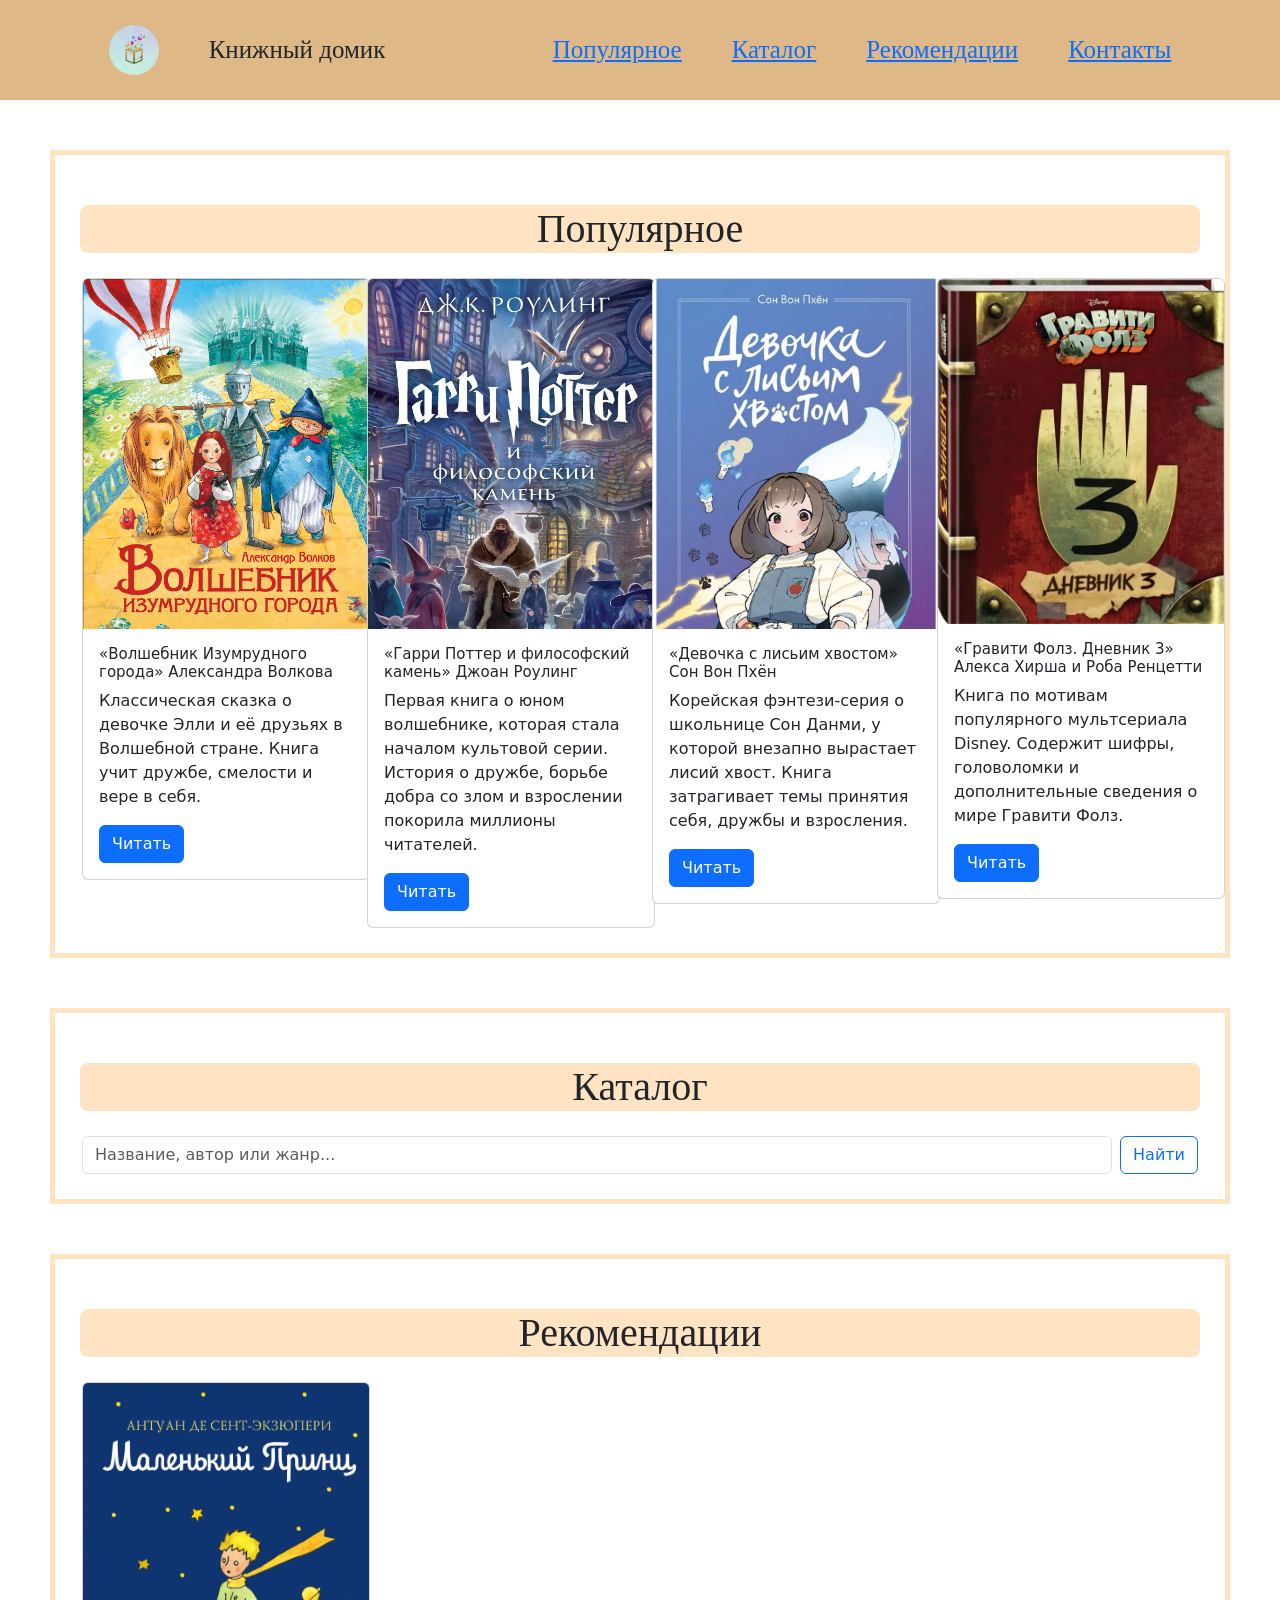
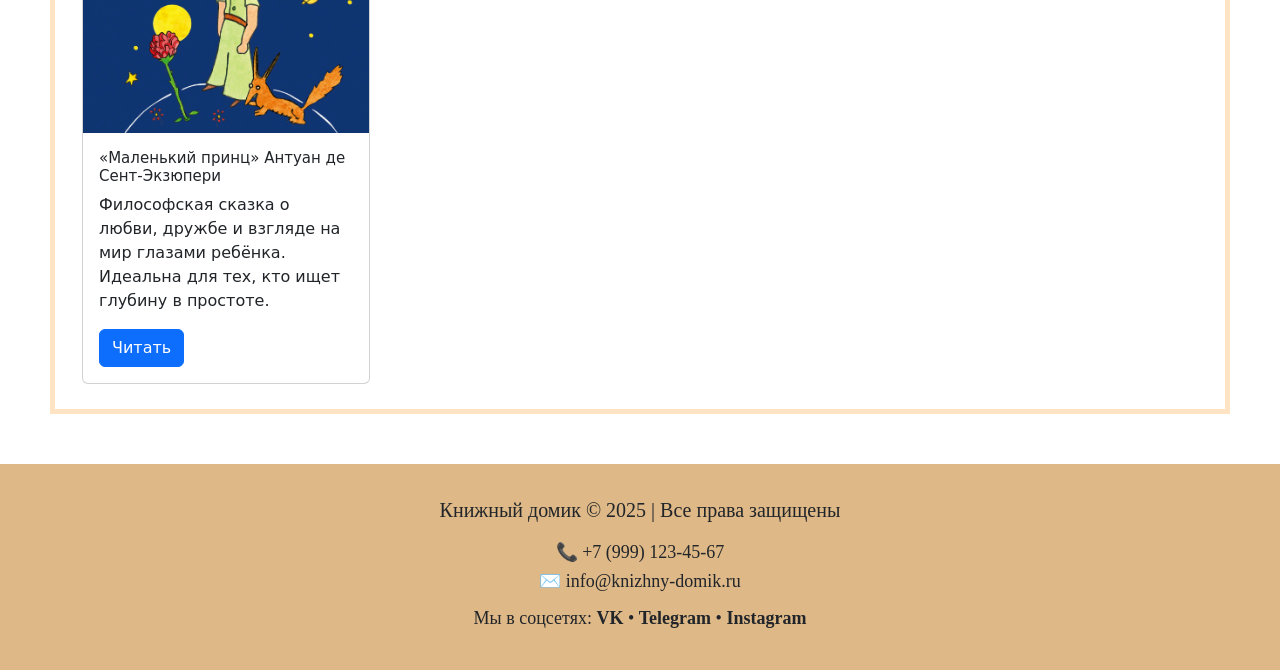
==== task4.html @ ea4052b6 "Add files via upload" ====
<!DOCTYPE html>
<html lang="en">
<head>
    <meta charset="UTF-8">
    <meta name="viewport" content="width=device-width, initial-scale=1.0">
    <title>Книжный домик</title>
    <link rel="stylesheet" href="style.css">
    <meta name="viewport">
    <link href="https://cdn.jsdelivr.net/npm/bootstrap@5.3.3/dist/css/bootstrap.min.css    " rel="stylesheet" integrity="sha384-QWTKZyjpPEjISv5WaRU9OFeRpok6YctnYmDr5pNlyT2bRjXh0JMhjY6hW+ALEwIH" crossorigin="anonymous">
</head>
<body>
    <!--Шапка-->
    <header>
<div class="logo">
    <img src="лого.jpeg" class="logo-item">
    <span class="logo-item">Книжный домик</span>
</div>
    <nav class="nav">
        <a href="#popular" class="nav-item">Популярное</a>
        <a href="#catalog" class="nav-item">Каталог</a>
        <a href="#recommendation" class="nav-item">Рекомендации</a>
        <a href="footer" class="nav-item">Контакты</a>
    </nav>
    </header>
    <main>
        <!--Популярное-->
<section class="popular" id="popular">
    <div class="title">
        <h1>Популярное</h1>
    </div>
<div class="container">
    <div class="row">
        <!--Первая карточка-->
        <div class="col-sm-12 col-md-6 col-lg-4 col-xl-3 col-xxl-3">            
            <div class="card" style="width: 18rem;">
  <img src="волшебник.jpeg" class="card-img-top" alt="...">
  <div class="card-body">
    <h5 class="card-title">«Волшебник Изумрудного города» Александра Волкова</h5>
    <p class="card-text">Классическая сказка о девочке Элли и её друзьях в Волшебной стране. Книга учит дружбе, смелости и вере в себя.</p>
    <a href="#" class="btn btn-primary">Читать</a>
  </div>
            </div>
        </div>
<!--Вторая карточка-->
<div class="col-sm-12 col-md-6 col-lg-4 col-xl-3 col-xxl-3">  
    <div class="card" style="width: 18rem;">
  <img src="гарри.jpeg" class="card-img-top" alt="...">
  <div class="card-body">
    <h5 class="card-title">«Гарри Поттер и философский камень» Джоан Роулинг</h5>
    <p class="card-text">Первая книга о юном волшебнике, которая стала началом культовой серии. История о дружбе, борьбе добра со злом и взрослении покорила миллионы читателей.</p>
    <a href="#" class="btn btn-primary">Читать</a>
  </div>
</div>
</div>
<!--Третья карточка-->
<div class="col-sm-12 col-md-6 col-lg-4 col-xl-3 col-xxl-3">  
<div class="card" style="width: 18rem;">
  <img src="девочка.jpg" class="card-img-top" alt="...">
  <div class="card-body">
    <h5 class="card-title">«Девочка с лисьим хвостом» Сон Вон Пхён</h5>
    <p class="card-text">Корейская фэнтези-серия о школьнице Сон Данми, у которой внезапно вырастает лисий хвост. Книга затрагивает темы принятия себя, дружбы и взросления. </p>
    <a href="#" class="btn btn-primary">Читать</a>
  </div>
</div>
</div>
<!--Четвёртая карточка-->
<div class="col-sm-12 col-md-6 col-lg-4 col-xl-3 col-xxl-3">  
    <div class="card" style="width: 18rem;">
  <img src="гравити.jpeg" class="card-img-top" alt="...">
  <div class="card-body">
    <h5 class="card-title">«Гравити Фолз. Дневник 3» Алекса Хирша и Роба Ренцетти</h5>
    <p class="card-text">Книга по мотивам популярного мультсериала Disney. Содержит шифры, головоломки и дополнительные сведения о мире Гравити Фолз.</p>
    <a href="#" class="btn btn-primary">Читать</a>
  </div>
</div>
</div>
        </div>
    </div>
</div>
</section>
<!--Каталог (поиск)-->
<section class="catalog" id="catalog">
    <div class="title">
                <h1>Каталог</h1>
            </div>
            <div class="container catalog-search">
                <form class="d-flex justify-content-center">
                    <input class="form-control me-2" type="search" placeholder="Название, автор или жанр..." aria-label="Поиск">
                    <button class="btn btn-outline-primary" type="submit">Найти</button>
                </form>
            </div>
</section>
<!--Рекомендации-->
<section class="recommendation" id="recommendation">
     <div class="title">
                <h1>Рекомендации</h1>
            </div>
            <div class="container">
                <div class="row">
                    <div class="col-sm-12 col-md-6 col-lg-4 col-xl-3 col-xxl-3">
                        <div class="card" style="width: 18rem;">
                            <img src="маленький принц.png" class="card-img-top" alt="Маленький принц">
                            <div class="card-body">
                                <h5 class="card-title">«Маленький принц» Антуан де Сент-Экзюпери</h5>
                                <p class="card-text">Философская сказка о любви, дружбе и взгляде на мир глазами ребёнка. Идеальна для тех, кто ищет глубину в простоте.</p>
                                <a href="#" class="btn btn-primary">Читать</a>
                            </div>
                        </div>
                    </div>
                </div>
            </div>
</section>
    </main>
<!--Подвал с контактами-->
    <footer id="footer">
        <div class="footer-content">
            <p class="footer-title">Книжный домик © 2025 | Все права защищены</p>
            <p class="footer-contacts">
                📞 +7 (999) 123-45-67<br>
                ✉️ info@knizhny-domik.ru
            </p>
            <p class="footer-socials">
                Мы в соцсетях:  
                <a href="#" class="social-link">VK</a> • 
                <a href="#" class="social-link">Telegram</a> • 
                <a href="#" class="social-link">Instagram</a>
            </p>
        </div>
    </footer>
    <script src="https://cdn.jsdelivr.net/npm/bootstrap@5.3.3/dist/js/bootstrap.bundle.min.js    " integrity="sha384-YvpcrYf0tY3lHB60NNkmXc5s9fDVZLESaAA55NDzOxhy9GkcIdslK1eN7N6jIeHz" crossorigin="anonymous"></script>
</body>
</html>
---- style.css ----
* {
  margin: 0;
  padding: 0;
  box-sizing: border-box;
}
/*Медиа для шапки*/
@media (max-width: 768px) {
  header {
    flex-direction: column;}}
/*Шапка*/
header {
    display: flex;
    flex-direction: row;
    justify-content: space-around;
    align-items: center;
    font-family: Georgia, 'Times New Roman', Times, serif;
    font-size: 25px;
    background-color: burlywood;
    padding: 25px;
}
.logo {
  display: flex;
  gap: 50px;
  align-items: center;
}
.logo img {
  height: 50px;
  border-radius: 50px;
}
.nav {
  display: flex;
  gap: 50px;
  align-items: center;
}
/*Все заголовки*/
.title {
    font-family: Georgia, 'Times New Roman', Times, serif;
    font-size: 25px;
    text-align: center;
    background-color: bisque;
    border-radius: 8px;
    margin: 25px;
}
/*Популярное*/
.popular,
.catalog,
.recommendation {
  margin: 50px;
  border: 5px solid rgb(255, 228, 196);
  padding: 25px 0;
}


.card img {
max-height: 350px;
width: 100%;
object-fit: cover;
overflow: hidden;
object-position: top;
}
.card-body h5 {
  font-size: 15px;
}
.card-body p {
  font-size: 12;}

/* Подвал */
footer {
  display: flex;
  justify-content: center;
  align-items: center;
  padding: 30px 20px;
  background-color: burlywood;
  font-family: Georgia, 'Times New Roman', Times, serif;
  font-size: 18px;
  margin-top: 50px;
  text-align: center;
}
.footer-content {
  max-width: 600px;
  line-height: 1.6;
}
.footer-title {
  font-size: 20px;
  margin-bottom: 12px;
  font-weight: normal;
}
.footer-contacts,
.footer-socials {
  margin: 8px 0;
}
.social-link {
  text-decoration: none;
  color: inherit;
  font-weight: bold;
}
.social-link:hover {
  text-decoration: underline;
}
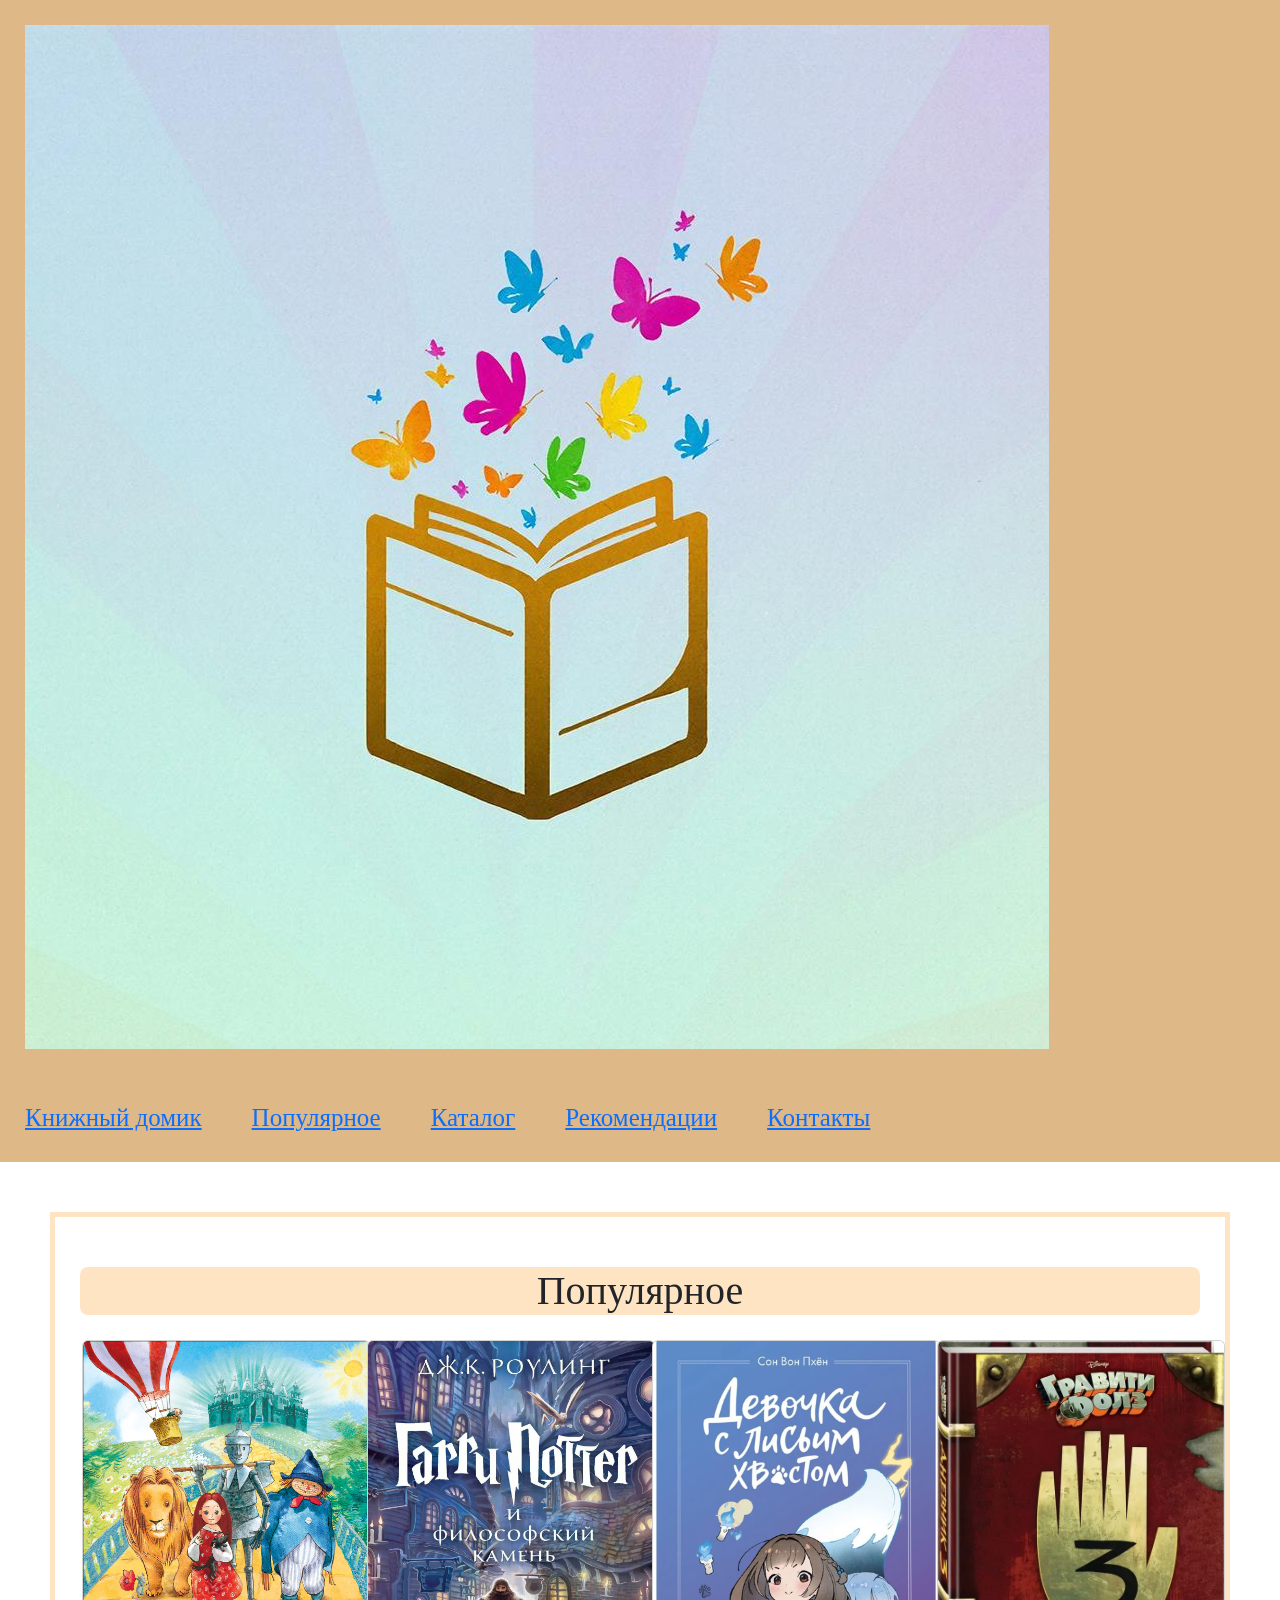
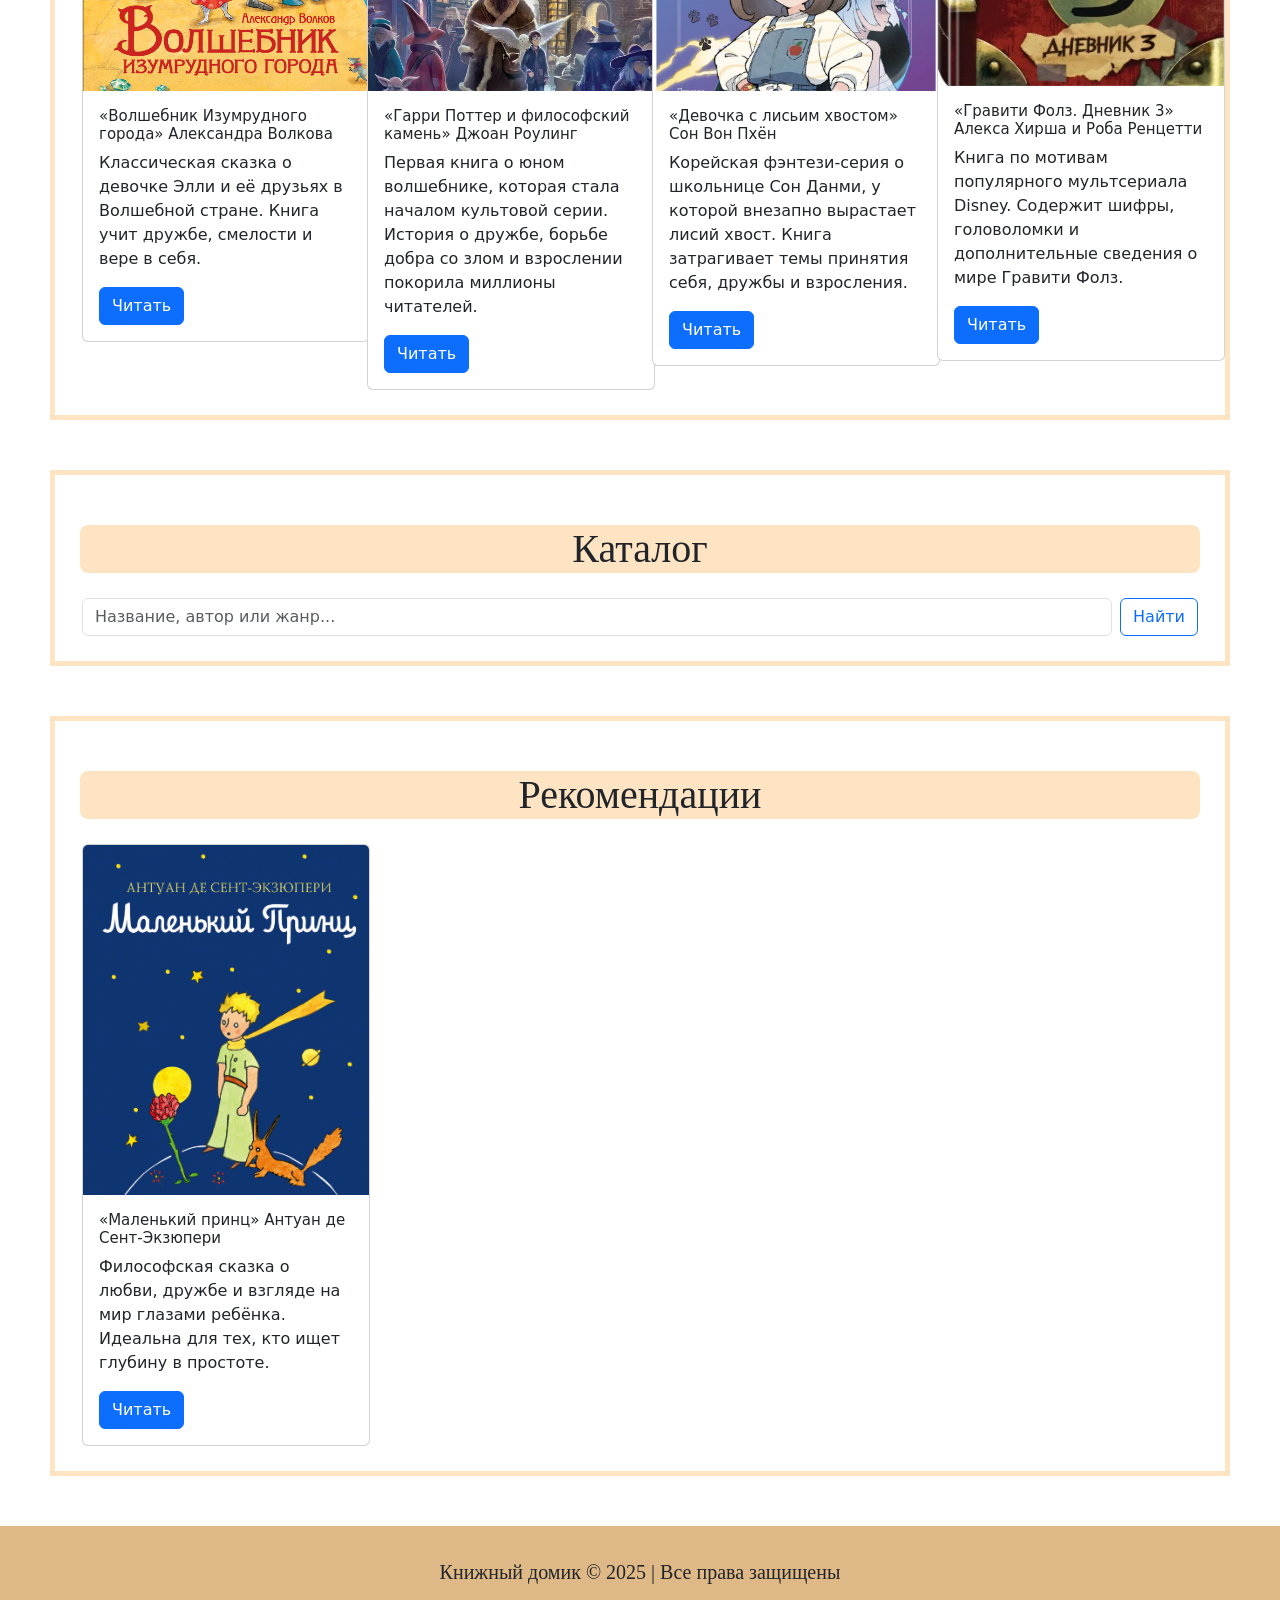
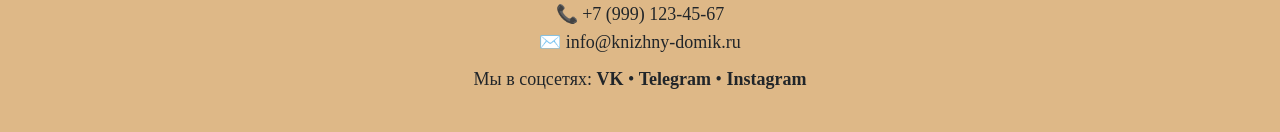
==== commit e1033357: "Update task4.html" ====
--- a/task4.html
+++ b/task4.html
@@ -11,11 +11,10 @@
 <body>
     <!--Шапка-->
     <header>
-<div class="logo">
-    <img src="лого.jpeg" class="logo-item">
-    <span class="logo-item">Книжный домик</span>
-</div>
+
     <nav class="nav">
+        <img src="лого.jpeg" class="nav-item">
+        <a href="task4.html" class="nav-item">Книжный домик</a>
         <a href="#popular" class="nav-item">Популярное</a>
         <a href="#catalog" class="nav-item">Каталог</a>
         <a href="#recommendation" class="nav-item">Рекомендации</a>
@@ -129,4 +128,4 @@
     </footer>
     <script src="https://cdn.jsdelivr.net/npm/bootstrap@5.3.3/dist/js/bootstrap.bundle.min.js    " integrity="sha384-YvpcrYf0tY3lHB60NNkmXc5s9fDVZLESaAA55NDzOxhy9GkcIdslK1eN7N6jIeHz" crossorigin="anonymous"></script>
 </body>
-</html>+</html>
